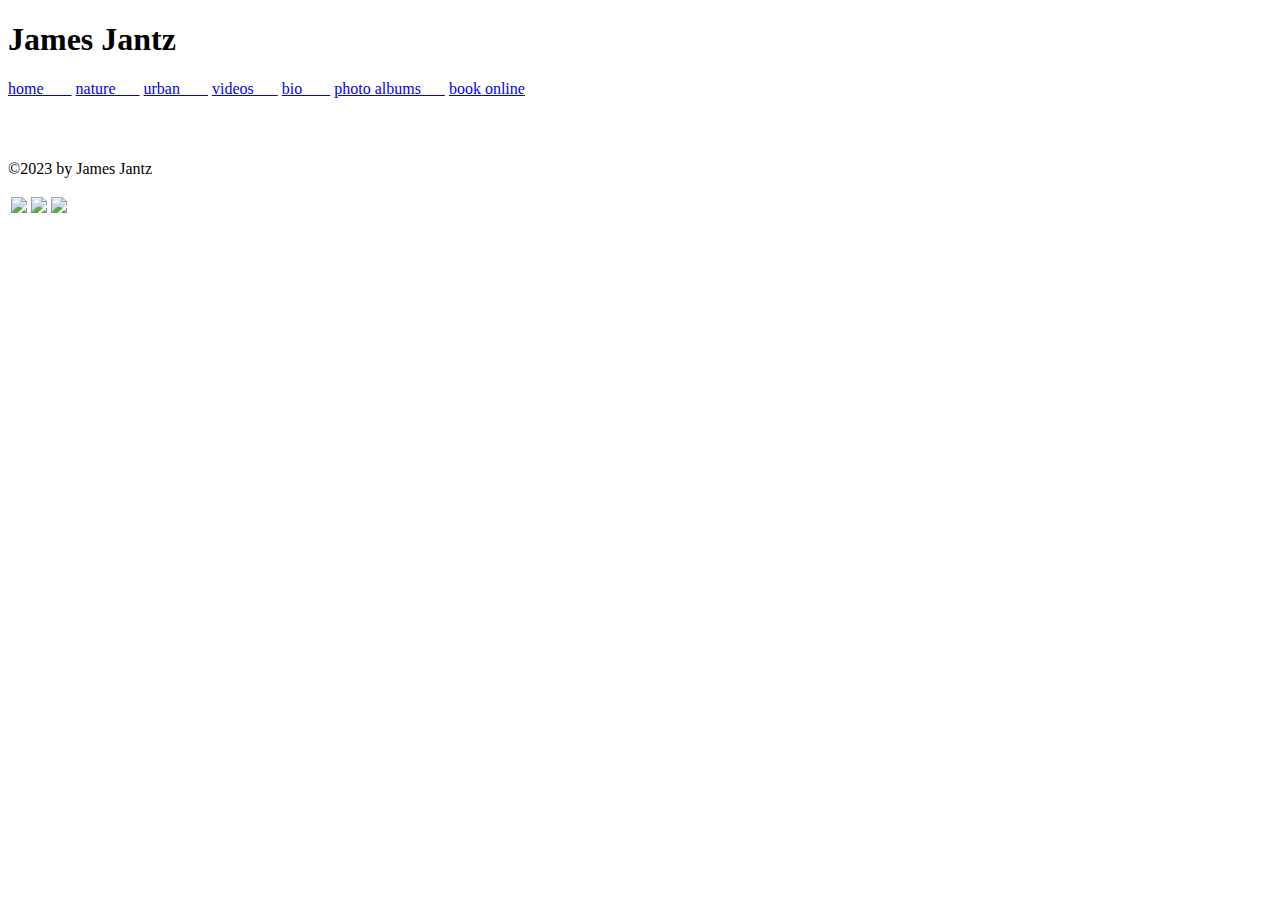
==== hw3/homework3.html @ 75156988 "Create homework3.html" ====
<!DOCTYPE html>
<html lang="en">
<head>
    <meta charset="UTF-8">
    <title>Home.png</title>
    <link rel="stylesheet" href="hw3.css">

</head>


<!--body html-->
<body>

<div class="scope">
    <div class="square">
        <h1>James Jantz</h1>
        <div style="font-family: 'Times New Roman'">
            <a href="homework3.html" class="clickedColor">home&nbsp;&nbsp;&nbsp;&nbsp;&nbsp;&nbsp;&nbsp;</a>
            <a href="hw_nature.html" class="color">nature&nbsp;&nbsp;&nbsp;&nbsp;&nbsp;&nbsp;</a>
            <a href="#1" class="color" >urban&nbsp;&nbsp;&nbsp;&nbsp;&nbsp;&nbsp;&nbsp;</a>
            <a href="#2" class="color" >videos&nbsp;&nbsp;&nbsp;&nbsp;&nbsp;&nbsp;</a>
            <a href="#3" class="color" >bio&nbsp;&nbsp;&nbsp;&nbsp;&nbsp;&nbsp;&nbsp;</a>
            <a href="#4" class="color" > photo albums&nbsp;&nbsp;&nbsp;&nbsp;&nbsp;&nbsp;</a>
            <a href="#5" class="color" >book online</a>

        </div>
    </div>

    <table border="0" class="tableOne">
        <tr>
            <td>
                <picture>
                    <source srcset="">
                    <img src="./images/pier.jpg" alt="" class="picture"></picture></td>
            <td>
                <picture>
                    <source srcset="">
                    <img src="./images/road.jpg" alt="" class="picture"></picture></td>
        </tr><tr>
        <td>
            <picture>
                <source srcset="">
                <img src="./images/lake.jpg" alt="" class="picture"></picture></td>
        <td>
            <picture>
                <source srcset="">
                <img src="./images/mountain.jpg" alt="" class="picture"></picture></td>
    </tr>
    </table>
    <p>&copy;2023 by James Jantz</p>
    <table border="0" class="tableTwo">
        
        <tr>
            <td><a href="https://www.facebook.com/"><img src="images/facebook.png" class="icon"></a></td>
            <td><a href="https://twitter.com/"><img src="images/twitter.png" class="icon"></a></td>
            <td><a href="https://www.instagram.com/"><img src="images/instagram.png" class="icon"></a></td>
        </tr>
    </table>

</div>


</body>
</html>
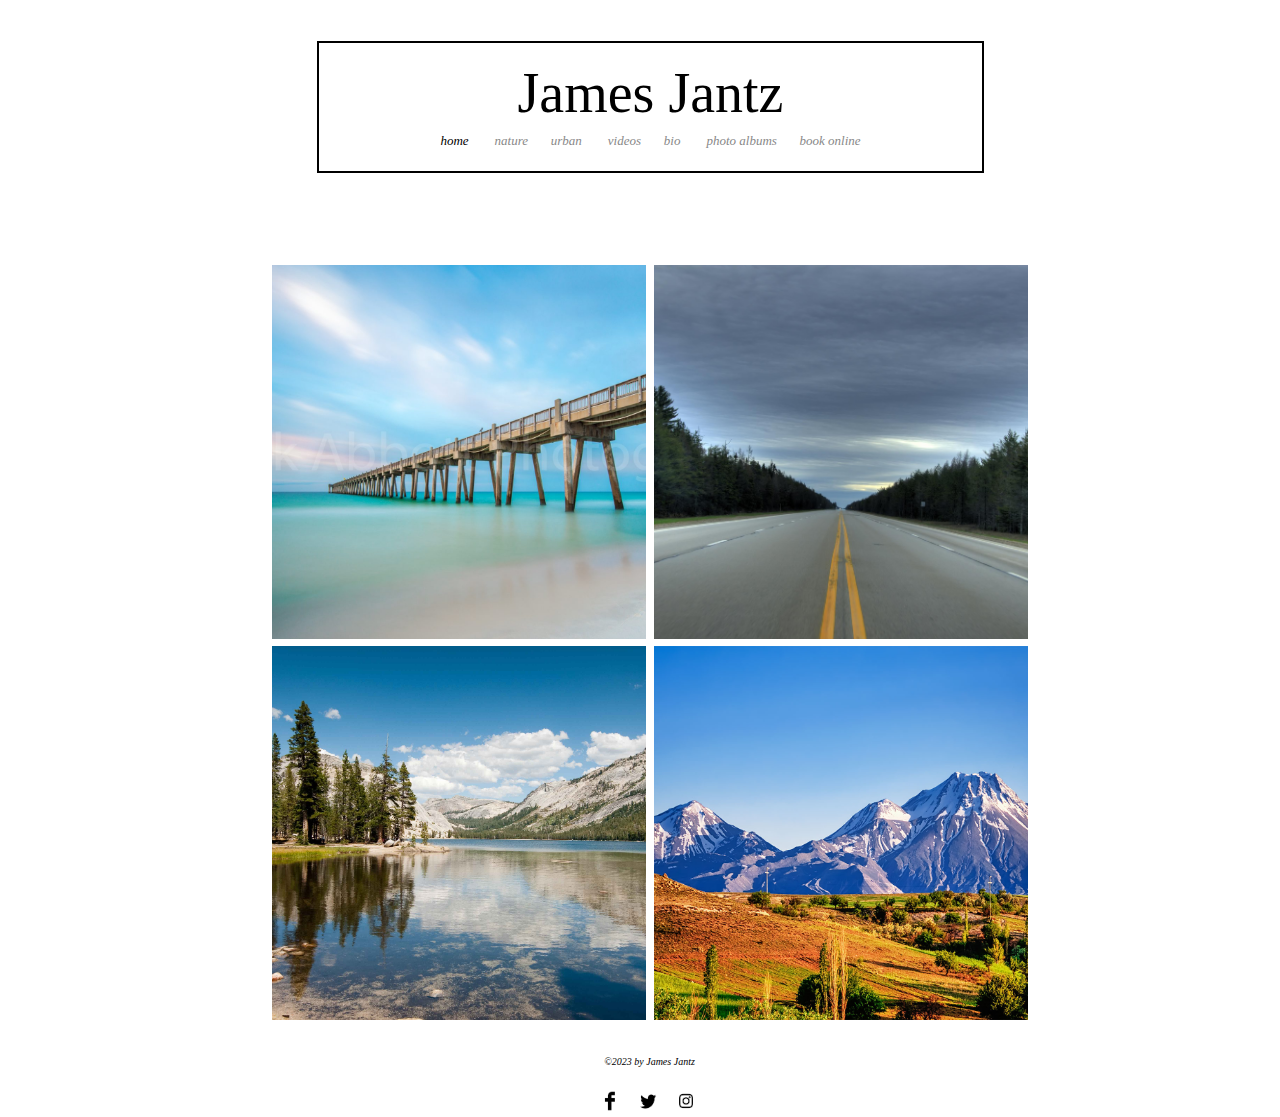
==== commit 079d104c: "Update homework3.html" ====
--- a/hw3/homework3.html
+++ b/hw3/homework3.html
@@ -22,7 +22,6 @@
             <a href="#3" class="color" >bio&nbsp;&nbsp;&nbsp;&nbsp;&nbsp;&nbsp;&nbsp;</a>
             <a href="#4" class="color" > photo albums&nbsp;&nbsp;&nbsp;&nbsp;&nbsp;&nbsp;</a>
             <a href="#5" class="color" >book online</a>
-
         </div>
     </div>
 
--- a/hw3/hw3.css
+++ b/hw3/hw3.css
@@ -0,0 +1,84 @@
+.scope {
+    width: 760px;
+    height: 1028px;
+    /*
+    background-color: paleturquoise;
+    */
+    margin: 0 auto;
+
+    padding-top: 33px;
+    padding-bottom: 40px;
+    padding-left: 10px;
+    padding-right: 0;
+}
+.square {
+    margin-left: 52px;
+    width: 663px;
+    height: 128px;
+    border: 2px solid black;
+}
+
+/*.center {*/
+/*    text-align: center;*/
+/*}*/
+h1 {
+    text-align: center;
+    font-family: Georgia, 'Times New Roman', Times, serif;
+    font-size: 56px;
+    font-weight: 545;
+    margin-top: 22px;
+    margin-bottom: 12px;
+    line-height: 1;
+
+}
+
+
+div {
+    margin-top: 0;
+    font-size: 13px;
+    text-align: center;
+}
+
+.clickedColor {
+    color: black;
+    text-decoration-line: none;
+    font-style: italic;
+    font-family: Georgia, 'Times New Roman', Times, serif;
+    font-size: 13px;
+}
+
+.color {
+    color: #888888;
+    text-decoration-line: none;
+    font-style: italic;
+    font-family: Georgia, 'Times New Roman', Times, serif;
+}
+
+.tableOne {
+    margin: 0 auto;
+    border-collapse:separate;
+    border-spacing:6px 1px;
+    margin-top: 90px;
+}
+.tableTwo {
+    margin: 22px 318px;
+    border-spacing: 16px 1px;
+}
+.picture {
+    width: 374px;
+    height: 374px;
+    object-fit: cover;
+}
+
+
+p {
+    margin-left: 9px;
+    font-style: italic;
+    margin-top: 30px;
+    font-size: 10px;
+    font-family: Georgia, 'Times New Roman', Times, serif;
+}
+.icon {
+    width: 20px;
+    height: 20px;
+}
